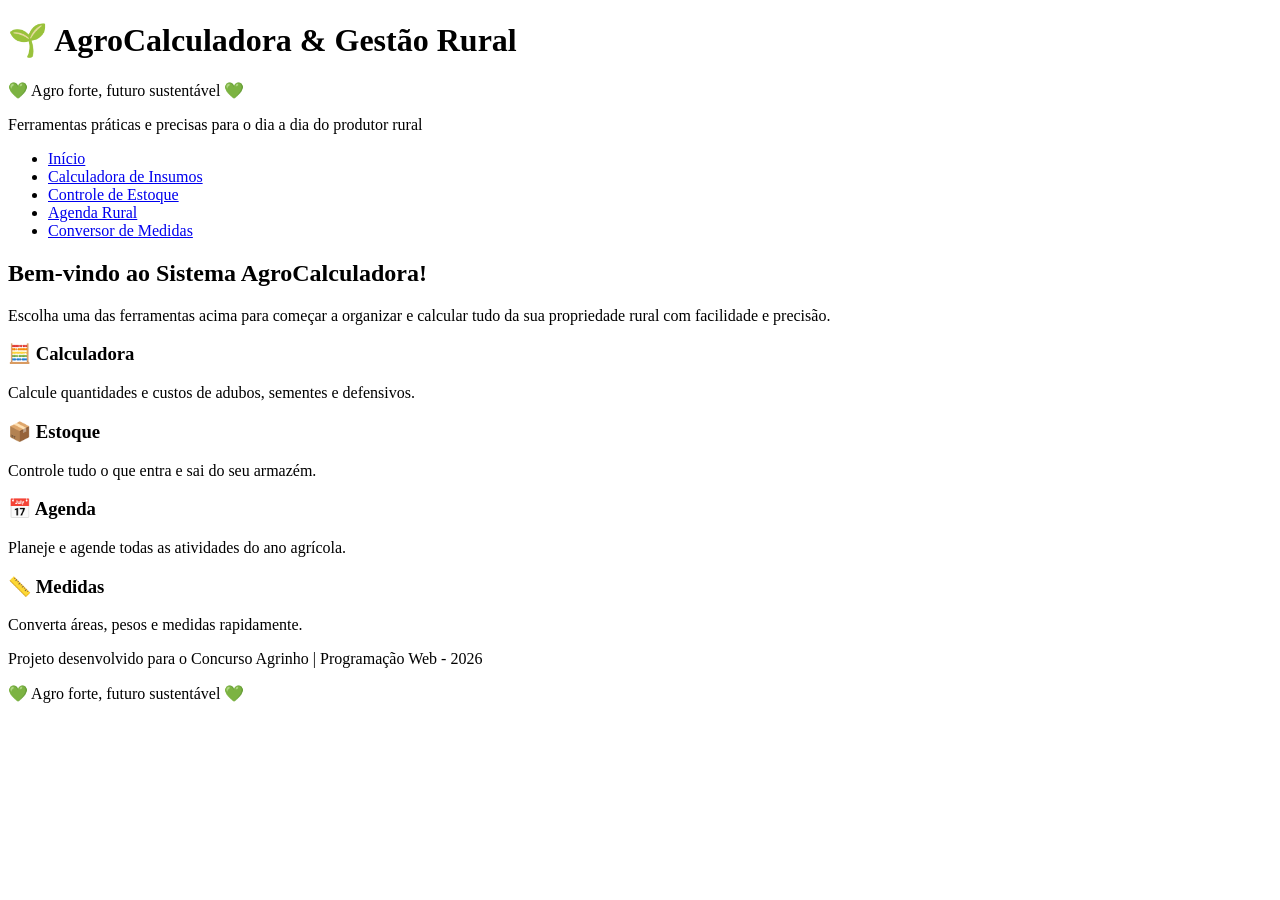
==== index.html @ 803231c4 "index.html" ====
<!DOCTYPE html>
<html lang="pt-br">
<head>
    <meta charset="UTF-8">
    <meta name="viewport" content="width=device-width, initial-scale=1.0">
    <title>Início | AgroCalculadora & Gestão Rural</title>
    <link rel="stylesheet" href="css/estilo.css">
</head>
<body>
    <header class="cabecalho">
        <div class="container">
            <h1>🌱 AgroCalculadora & Gestão Rural</h1>
            <p class="frase-tema">💚 Agro forte, futuro sustentável 💚</p>
            <p>Ferramentas práticas e precisas para o dia a dia do produtor rural</p>
        </div>
    </header>

    <nav class="menu">
        <div class="container">
            <ul>
                <li><a href="index.html" class="ativo">Início</a></li>
                <li><a href="calculadora.html">Calculadora de Insumos</a></li>
                <li><a href="estoque.html">Controle de Estoque</a></li>
                <li><a href="agenda.html">Agenda Rural</a></li>
                <li><a href="medidas.html">Conversor de Medidas</a></li>
            </ul>
        </div>
    </nav>

    <main class="conteudo-principal">
        <div class="container">
            <section>
                <h2>Bem-vindo ao Sistema AgroCalculadora!</h2>
                <p>Escolha uma das ferramentas acima para começar a organizar e calcular tudo da sua propriedade rural com facilidade e precisão.</p>

                <div class="cards">
                    <div class="card">
                        <h3>🧮 Calculadora</h3>
                        <p>Calcule quantidades e custos de adubos, sementes e defensivos.</p>
                    </div>
                    <div class="card">
                        <h3>📦 Estoque</h3>
                        <p>Controle tudo o que entra e sai do seu armazém.</p>
                    </div>
                    <div class="card">
                        <h3>📅 Agenda</h3>
                        <p>Planeje e agende todas as atividades do ano agrícola.</p>
                    </div>
                    <div class="card">
                        <h3>📏 Medidas</h3>
                        <p>Converta áreas, pesos e medidas rapidamente.</p>
                    </div>
                </div>
            </section>
        </div>
    </main>

    <footer class="rodape">
        <div class="container">
            <p>Projeto desenvolvido para o Concurso Agrinho | Programação Web - 2026</p>
            <p>💚 Agro forte, futuro sustentável 💚</p>
        </div>
    </footer>
</body>
                      </html>
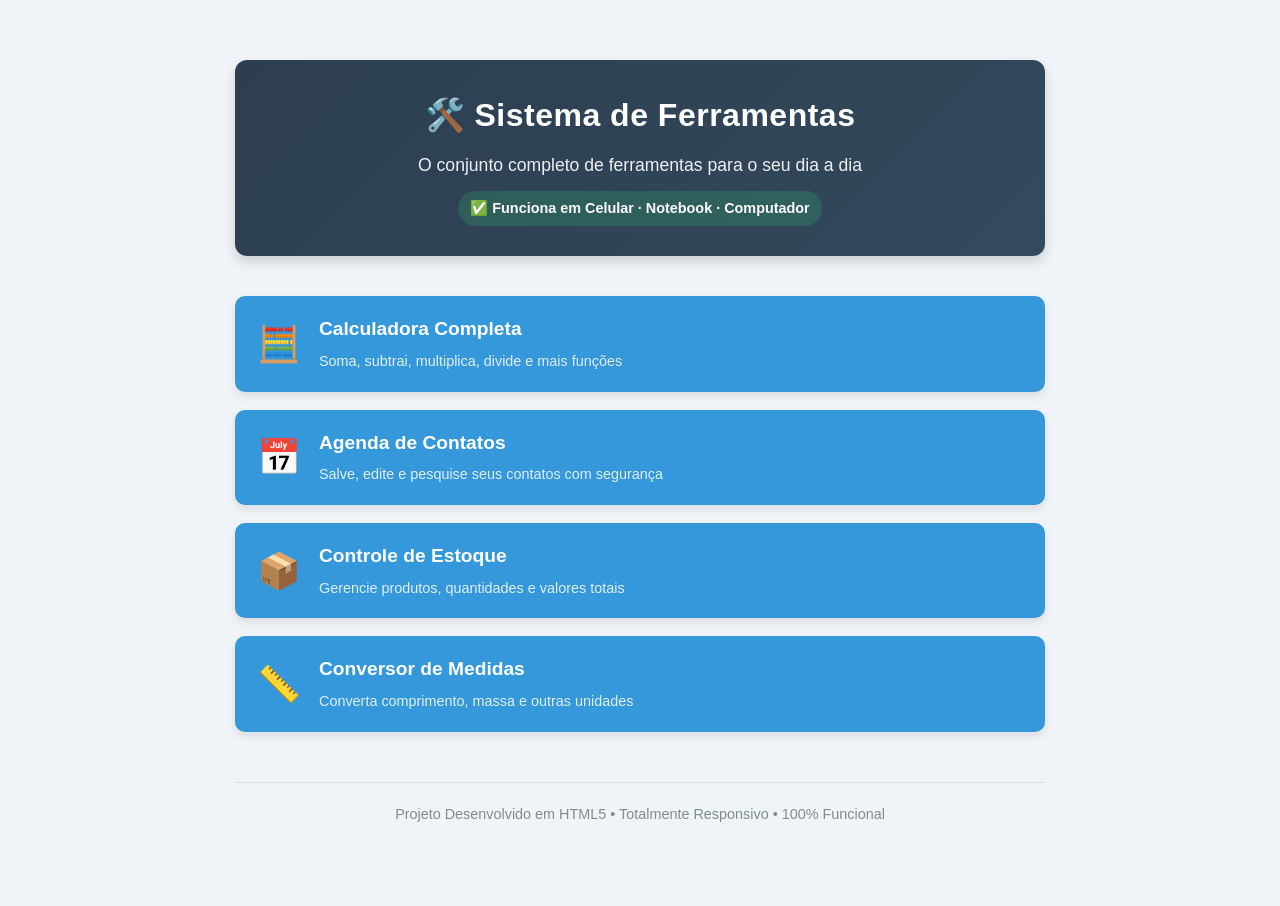
==== commit e7ae38b8: "index.html" ====
--- a/index.html
+++ b/index.html
@@ -2,64 +2,210 @@
 <html lang="pt-br">
 <head>
     <meta charset="UTF-8">
-    <meta name="viewport" content="width=device-width, initial-scale=1.0">
-    <title>Início | AgroCalculadora & Gestão Rural</title>
-    <link rel="stylesheet" href="css/estilo.css">
+    <meta name="viewport" content="width=device-width, initial-scale=1.0, maximum-scale=1.0, user-scalable=no">
+    
+    <meta name="author" content="Seu Nome">
+    <meta name="description" content="Sistema de Ferramentas - Projeto Completo e Funcional">
+    <meta name="keywords" content="calculadora, agenda, estoque, medidas, sistema web">
+    <meta http-equiv="X-UA-Compatible" content="IE=edge">
+    
+    <title>Sistema de Ferramentas | Principal</title>
+    
+    <link rel="stylesheet" href="estilo.css">
+
+    <style>
+        * {
+            margin: 0;
+            padding: 0;
+            box-sizing: border-box;
+            font-family: 'Arial', sans-serif;
+        }
+
+        html {
+            font-size: 16px;
+            -webkit-text-size-adjust: 100%;
+            scroll-behavior: smooth;
+        }
+
+        body {
+            background-color: #f0f4f8;
+            line-height: 1.6;
+            color: #333;
+        }
+
+        .container {
+            width: 90%;
+            max-width: 850px;
+            margin: 40px auto;
+            padding: 20px;
+        }
+
+        .cabecalho {
+            text-align: center;
+            background: linear-gradient(135deg, #2c3e50, #34495e);
+            color: #ffffff;
+            padding: 30px 20px;
+            border-radius: 12px;
+            box-shadow: 0 6px 12px rgba(0, 0, 0, 0.15);
+            margin-bottom: 40px;
+        }
+
+        .cabecalho h1 {
+            font-size: 2rem;
+            margin-bottom: 10px;
+            letter-spacing: 0.5px;
+        }
+
+        .cabecalho p {
+            font-size: 1.1rem;
+            opacity: 0.92;
+        }
+
+        .aviso-disp {
+            display: inline-block;
+            margin-top: 12px;
+            background-color: rgba(46, 204, 113, 0.2);
+            padding: 6px 12px;
+            border-radius: 20px;
+            font-size: 0.9rem;
+            font-weight: bold;
+        }
+
+        .menu-principal ul {
+            list-style: none;
+        }
+
+        .item-menu {
+            margin-bottom: 18px;
+            transform: translateY(0);
+            transition: all 0.3s ease;
+        }
+
+        .item-menu:hover {
+            transform: translateY(-4px);
+        }
+
+        .link-menu {
+            display: flex;
+            align-items: center;
+            background-color: #3498db;
+            color: white;
+            text-decoration: none;
+            padding: 18px 22px;
+            border-radius: 10px;
+            box-shadow: 0 4px 8px rgba(0, 0, 0, 0.1);
+            transition: background-color 0.3s ease;
+        }
+
+        .link-menu:hover {
+            background-color: #2980b9;
+        }
+
+        .icone-menu {
+            font-size: 2.2rem;
+            margin-right: 18px;
+        }
+
+        .texto-menu strong {
+            display: block;
+            font-size: 1.2rem;
+            margin-bottom: 3px;
+        }
+
+        .texto-menu small {
+            font-size: 0.9rem;
+            opacity: 0.85;
+        }
+
+        .rodape {
+            text-align: center;
+            margin-top: 50px;
+            padding: 20px;
+            color: #7f8c8d;
+            font-size: 0.9rem;
+            border-top: 1px solid #ddd;
+        }
+
+        @media (max-width: 600px) {
+            .cabecalho h1 {
+                font-size: 1.5rem;
+            }
+
+            .icone-menu {
+                font-size: 1.8rem;
+                margin-right: 12px;
+            }
+
+            .texto-menu strong {
+                font-size: 1rem;
+            }
+
+            .link-menu {
+                padding: 15px;
+            }
+
+            .container {
+                margin: 15px auto;
+                width: 95%;
+            }
+        }
+    </style>
 </head>
 <body>
-    <header class="cabecalho">
-        <div class="container">
-            <h1>🌱 AgroCalculadora & Gestão Rural</h1>
-            <p class="frase-tema">💚 Agro forte, futuro sustentável 💚</p>
-            <p>Ferramentas práticas e precisas para o dia a dia do produtor rural</p>
-        </div>
-    </header>
-
-    <nav class="menu">
-        <div class="container">
+    <div class="container">
+        <header class="cabecalho">
+            <h1>🛠️ Sistema de Ferramentas</h1>
+            <p>O conjunto completo de ferramentas para o seu dia a dia</p>
+            <span class="aviso-disp">✅ Funciona em Celular · Notebook · Computador</span>
+        </header>
+
+        <nav class="menu-principal">
             <ul>
-                <li><a href="index.html" class="ativo">Início</a></li>
-                <li><a href="calculadora.html">Calculadora de Insumos</a></li>
-                <li><a href="estoque.html">Controle de Estoque</a></li>
-                <li><a href="agenda.html">Agenda Rural</a></li>
-                <li><a href="medidas.html">Conversor de Medidas</a></li>
+                <li class="item-menu">
+                    <a href="calculadora.html" class="link-menu">
+                        <span class="icone-menu">🧮</span>
+                        <div class="texto-menu">
+                            <strong>Calculadora Completa</strong>
+                            <small>Soma, subtrai, multiplica, divide e mais funções</small>
+                        </div>
+                    </a>
+                </li>
+
+                <li class="item-menu">
+                    <a href="agenda.html" class="link-menu">
+                        <span class="icone-menu">📅</span>
+                        <div class="texto-menu">
+                            <strong>Agenda de Contatos</strong>
+                            <small>Salve, edite e pesquise seus contatos com segurança</small>
+                        </div>
+                    </a>
+                </li>
+
+                <li class="item-menu">
+                    <a href="estoque.html" class="link-menu">
+                        <span class="icone-menu">📦</span>
+                        <div class="texto-menu">
+                            <strong>Controle de Estoque</strong>
+                            <small>Gerencie produtos, quantidades e valores totais</small>
+                        </div>
+                    </a>
+                </li>
+
+                <li class="item-menu">
+                    <a href="medidas.html" class="link-menu">
+                        <span class="icone-menu">📏</span>
+                        <div class="texto-menu">
+                            <strong>Conversor de Medidas</strong>
+                            <small>Converta comprimento, massa e outras unidades</small>
+                        </div>
+                    </a>
+                </li>
             </ul>
-        </div>
-    </nav>
-
-    <main class="conteudo-principal">
-        <div class="container">
-            <section>
-                <h2>Bem-vindo ao Sistema AgroCalculadora!</h2>
-                <p>Escolha uma das ferramentas acima para começar a organizar e calcular tudo da sua propriedade rural com facilidade e precisão.</p>
-
-                <div class="cards">
-                    <div class="card">
-                        <h3>🧮 Calculadora</h3>
-                        <p>Calcule quantidades e custos de adubos, sementes e defensivos.</p>
-                    </div>
-                    <div class="card">
-                        <h3>📦 Estoque</h3>
-                        <p>Controle tudo o que entra e sai do seu armazém.</p>
-                    </div>
-                    <div class="card">
-                        <h3>📅 Agenda</h3>
-                        <p>Planeje e agende todas as atividades do ano agrícola.</p>
-                    </div>
-                    <div class="card">
-                        <h3>📏 Medidas</h3>
-                        <p>Converta áreas, pesos e medidas rapidamente.</p>
-                    </div>
-                </div>
-            </section>
-        </div>
-    </main>
-
-    <footer class="rodape">
-        <div class="container">
-            <p>Projeto desenvolvido para o Concurso Agrinho | Programação Web - 2026</p>
-            <p>💚 Agro forte, futuro sustentável 💚</p>
-        </div>
-    </footer>
+        </nav>
+
+        <footer class="rodape">
+            <p>Projeto Desenvolvido em HTML5 • Totalmente Responsivo • 100% Funcional</p>
+        </footer>
+    </div>
 </body>
-                      </html>
+</html>
